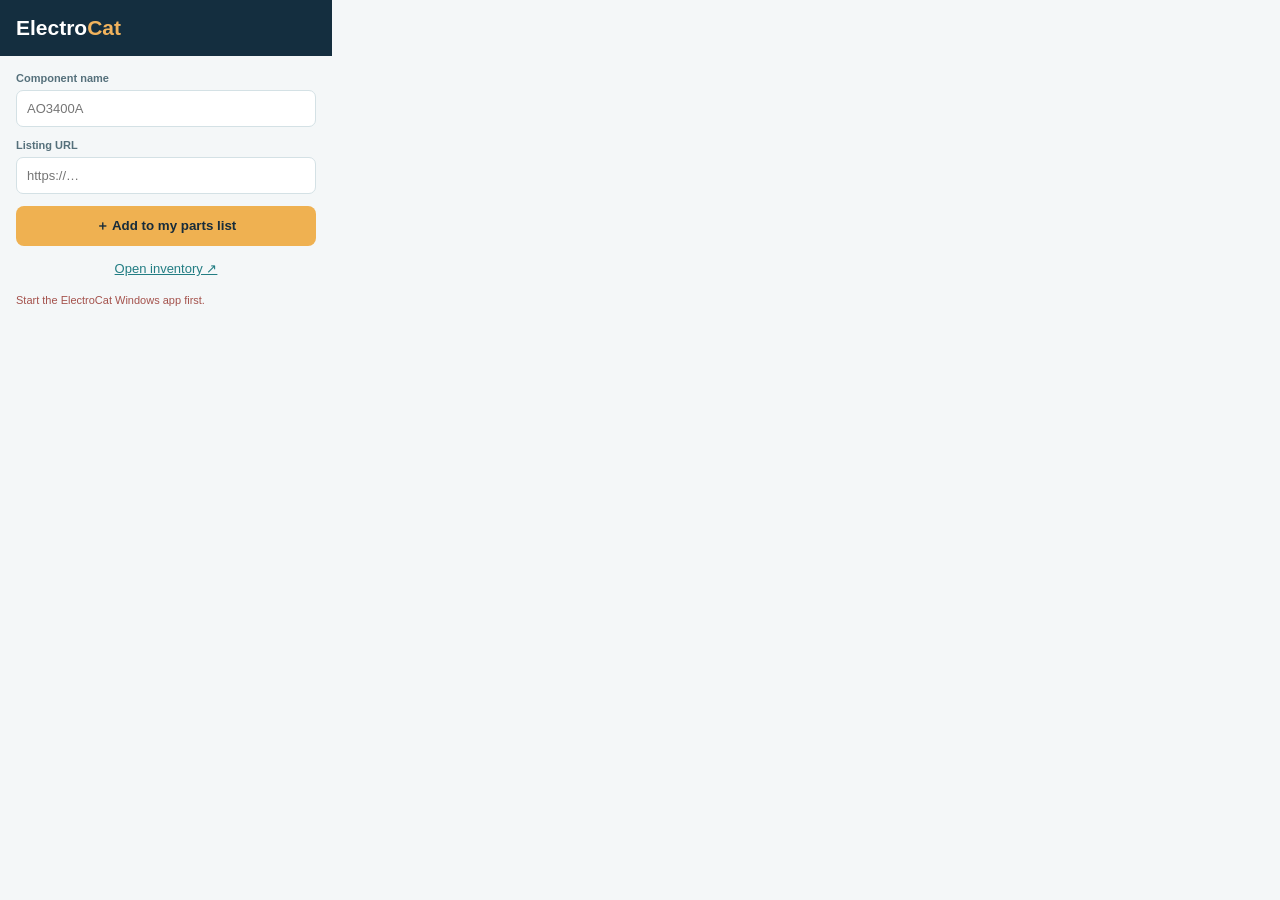
==== extension/popup.html @ bde7f609 "Initial commit" ====
<!doctype html><html><head><meta charset="utf-8"><style>
body{font:13px Arial,sans-serif;margin:0;background:#f4f7f8;color:#173043;width:332px}
header{background:#142e3f;color:white;padding:16px;font-size:21px;font-weight:bold}
header b{color:#f1b35d}.wrap{padding:16px}label{display:block;font-weight:bold;font-size:11px;color:#55707b;margin-bottom:12px}
input{display:block;width:100%;box-sizing:border-box;border:1px solid #d4e1e5;border-radius:7px;padding:10px;margin-top:6px;font:13px Arial}
button{display:block;width:100%;margin:10px 0;border:0;border-radius:8px;padding:11px;background:#efb151;color:#172c3b;font-weight:bold;cursor:pointer}
a{display:block;text-align:center;color:#227d83;padding:5px}#message{color:#a4524c;font-size:11px;line-height:1.5}
</style></head><body>
<header>Electro<b>Cat</b></header><div class="wrap">
<label>Component name<input id="name" placeholder="AO3400A"></label>
<label>Listing URL<input id="url" placeholder="https://…"></label>
<button id="add">＋ Add to my parts list</button>
<a href="http://127.0.0.1:8765/" target="_blank">Open inventory ↗</a>
<p id="message">Start the ElectroCat Windows app first.</p>
</div><script src="popup.js"></script></body></html>
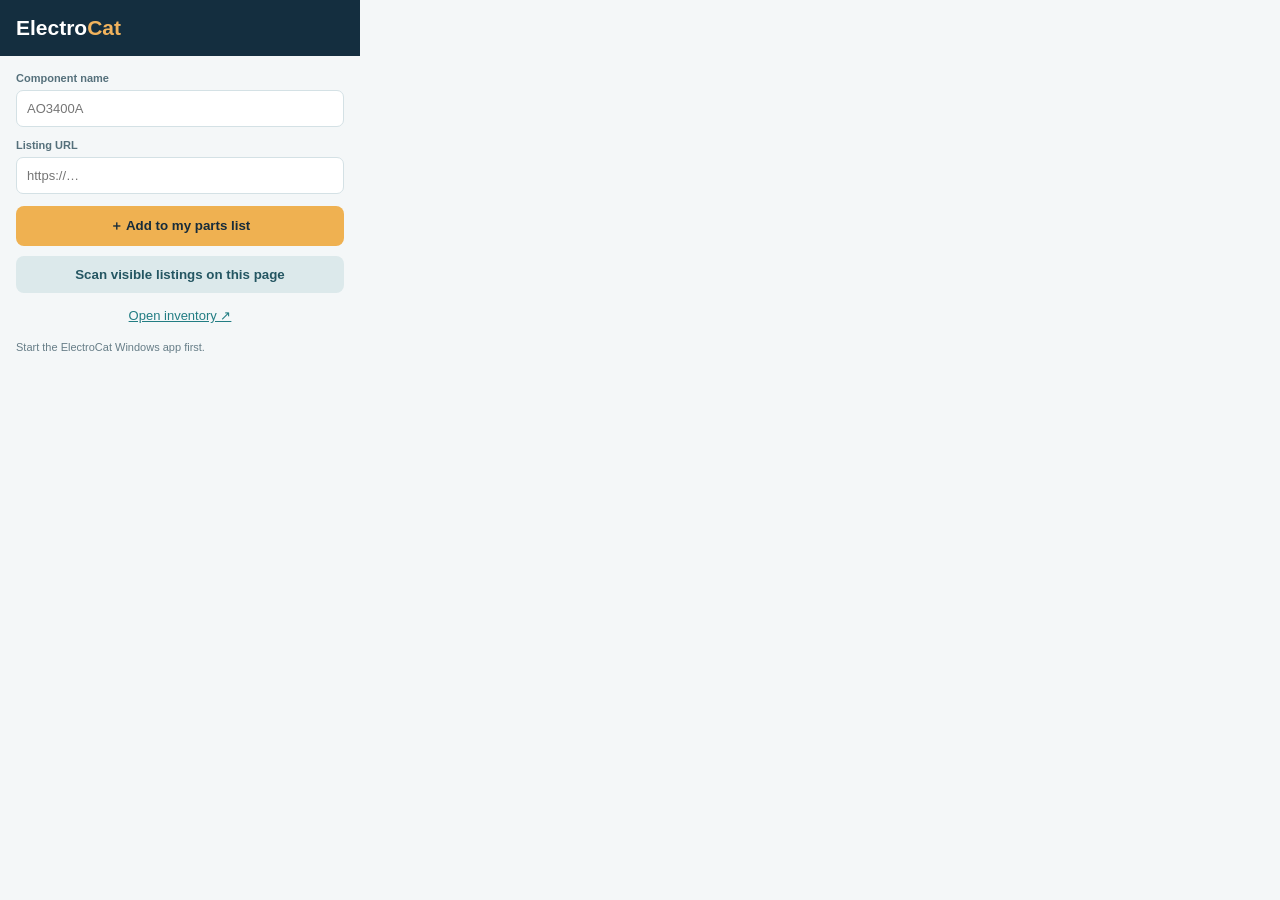
==== commit 717e0131: "Fix capture workflow and label batch printing" ====
--- a/extension/popup.html
+++ b/extension/popup.html
@@ -1,15 +1,17 @@
 <!doctype html><html><head><meta charset="utf-8"><style>
-body{font:13px Arial,sans-serif;margin:0;background:#f4f7f8;color:#173043;width:332px}
+body{font:13px Arial,sans-serif;margin:0;background:#f4f7f8;color:#173043;width:360px;max-height:580px;overflow:auto}
 header{background:#142e3f;color:white;padding:16px;font-size:21px;font-weight:bold}
 header b{color:#f1b35d}.wrap{padding:16px}label{display:block;font-weight:bold;font-size:11px;color:#55707b;margin-bottom:12px}
 input{display:block;width:100%;box-sizing:border-box;border:1px solid #d4e1e5;border-radius:7px;padding:10px;margin-top:6px;font:13px Arial}
 button{display:block;width:100%;margin:10px 0;border:0;border-radius:8px;padding:11px;background:#efb151;color:#172c3b;font-weight:bold;cursor:pointer}
-a{display:block;text-align:center;color:#227d83;padding:5px}#message{color:#a4524c;font-size:11px;line-height:1.5}
+a{display:block;text-align:center;color:#227d83;padding:5px}#message{color:#667d87;font-size:11px;line-height:1.5}.secondary{background:#dce9eb;color:#245662}.hidden{display:none}.batch{border-top:1px solid #dce5e7;margin-top:13px;padding-top:10px}.batch h3{font-size:12px;margin:0 0 8px}.listing{display:grid;grid-template-columns:18px 1fr;gap:7px;align-items:start;font-weight:normal;background:#fff;border:1px solid #dde7e9;border-radius:7px;padding:8px;margin:6px 0}.listing input{width:auto;margin:2px 0}.listing span{font-size:11px;line-height:1.3}.summary{display:flex;justify-content:space-between;align-items:center;color:#6d838c;font-size:10px}
 </style></head><body>
 <header>Electro<b>Cat</b></header><div class="wrap">
 <label>Component name<input id="name" placeholder="AO3400A"></label>
 <label>Listing URL<input id="url" placeholder="https://…"></label>
 <button id="add">＋ Add to my parts list</button>
+<button id="scan" class="secondary">Scan visible listings on this page</button>
+<section id="batch" class="batch hidden"><div class="summary"><h3>New entries from listings</h3><span id="batch-count"></span></div><div id="listings"></div><button id="add-selected">＋ Add selected entries</button></section>
 <a href="http://127.0.0.1:8765/" target="_blank">Open inventory ↗</a>
 <p id="message">Start the ElectroCat Windows app first.</p>
 </div><script src="popup.js"></script></body></html>
